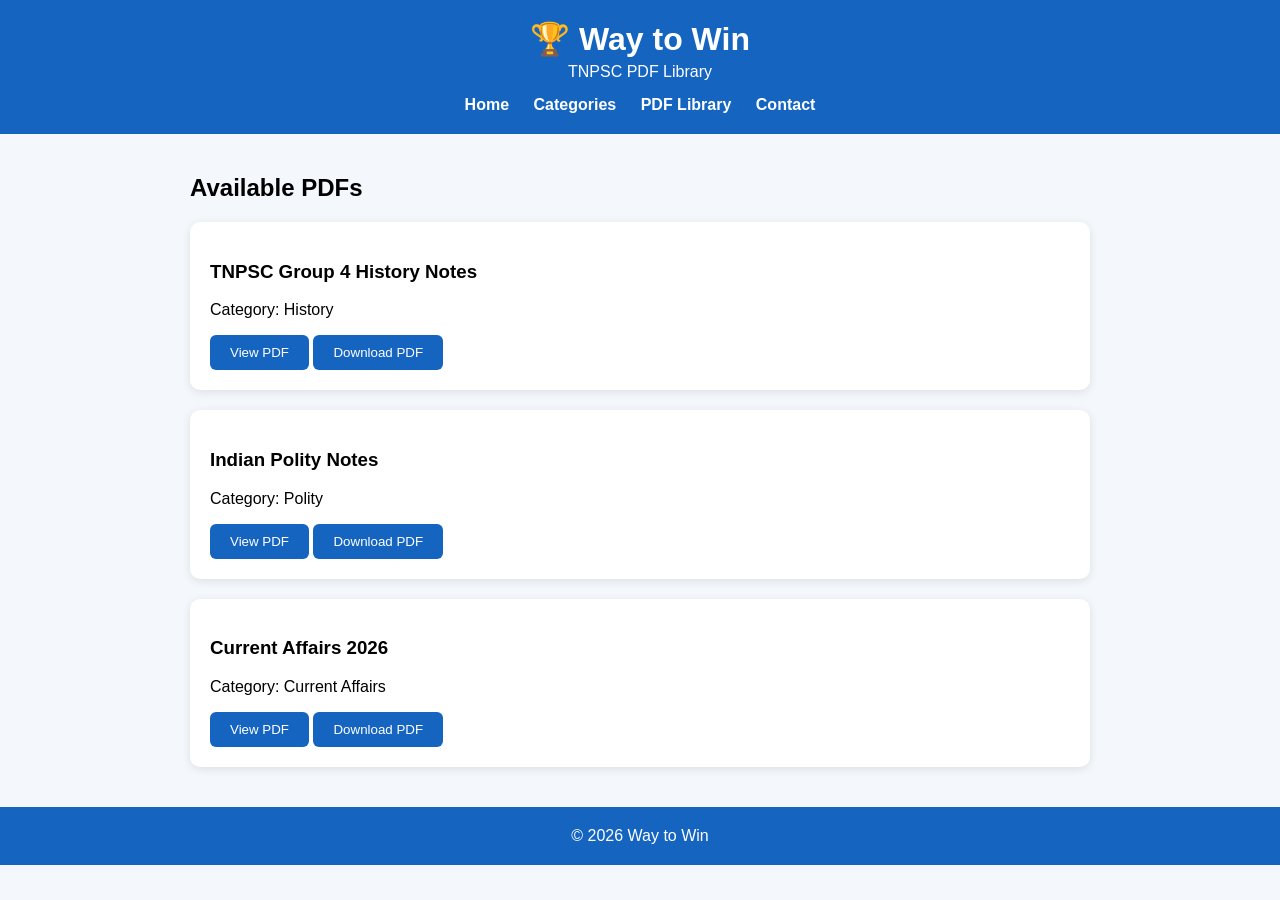
==== pdf.html @ 918db7f6 "Create pdf.html for PDF Library page" ====
<!DOCTYPE html>
<html lang="en">
<head>
<meta charset="UTF-8">
<meta name="viewport" content="width=device-width, initial-scale=1.0">
<title>PDF Library - Way to Win</title>
<link rel="stylesheet" href="style.css">
</head>
<body>

<header>
<h1>🏆 Way to Win</h1>
<p>TNPSC PDF Library</p>

<nav>
<a href="index.html">Home</a>
<a href="categories.html">Categories</a>
<a href="pdf.html">PDF Library</a>
<a href="contact.html">Contact</a>
</nav>
</header>

<div class="container">

<h2>Available PDFs</h2>

<div class="card">
<h3>TNPSC Group 4 History Notes</h3>
<p>Category: History</p>
<button>View PDF</button>
<button>Download PDF</button>
</div>

<div class="card">
<h3>Indian Polity Notes</h3>
<p>Category: Polity</p>
<button>View PDF</button>
<button>Download PDF</button>
</div>

<div class="card">
<h3>Current Affairs 2026</h3>
<p>Category: Current Affairs</p>
<button>View PDF</button>
<button>Download PDF</button>
</div>

</div>

<footer>
© 2026 Way to Win
</footer>

</body>
</html>
---- style.css ----
body{
    margin:0;
    font-family:Arial,sans-serif;
    background:#f4f8fc;
}

header{
    background:#1565C0;
    color:white;
    text-align:center;
    padding:20px;
}

header h1{
    margin:0;
}

header p{
    margin:5px 0 15px;
}

nav a{
    color:white;
    text-decoration:none;
    margin:0 10px;
    font-weight:bold;
}

.container{
    max-width:900px;
    margin:auto;
    padding:20px;
}

.search{
    width:100%;
    padding:12px;
    border:1px solid #ccc;
    border-radius:8px;
    margin-bottom:20px;
}

.card{
    background:white;
    padding:20px;
    margin-bottom:20px;
    border-radius:10px;
    box-shadow:0 2px 10px rgba(0,0,0,0.1);
}

button{
    background:#1565C0;
    color:white;
    border:none;
    padding:10px 20px;
    border-radius:6px;
    cursor:pointer;
}

button:hover{
    background:#0D47A1;
}

footer{
    text-align:center;
    padding:20px;
    background:#1565C0;
    color:white;
}
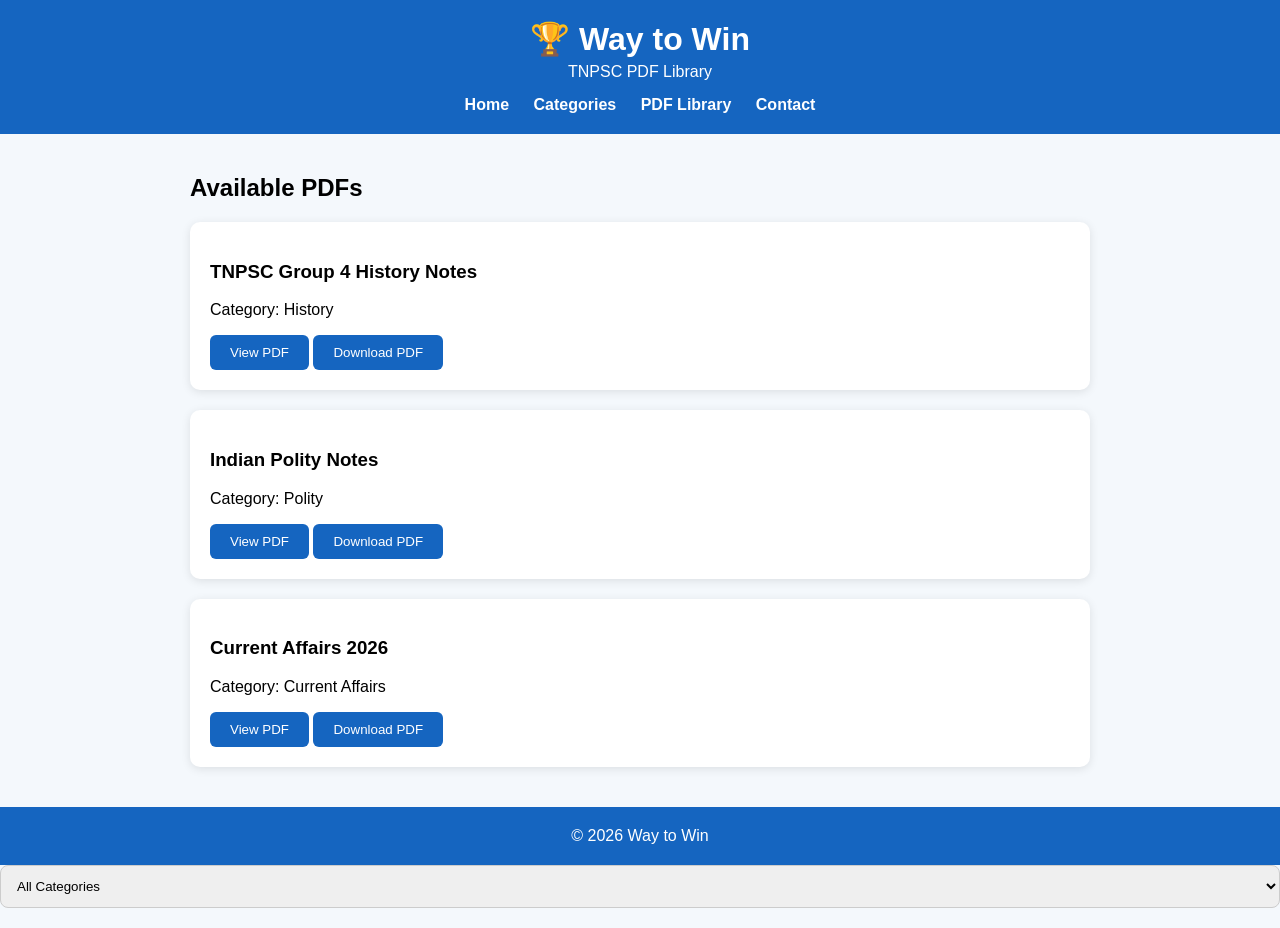
==== commit 45aedaa0: "Add category filter dropdown to pdf.html" ====
--- a/pdf.html
+++ b/pdf.html
@@ -53,3 +53,17 @@
 
 </body>
 </html>
+<select id="categoryFilter" class="search">
+    <option value="All">All Categories</option>
+    <option value="Group 1">Group 1</option>
+    <option value="Group 2">Group 2</option>
+    <option value="Group 2A">Group 2A</option>
+    <option value="Group 4">Group 4</option>
+    <option value="VAO">VAO</option>
+    <option value="History">History</option>
+    <option value="Geography">Geography</option>
+    <option value="Polity">Polity</option>
+    <option value="Economy">Economy</option>
+    <option value="Science">Science</option>
+    <option value="Current Affairs">Current Affairs</option>
+</select>
